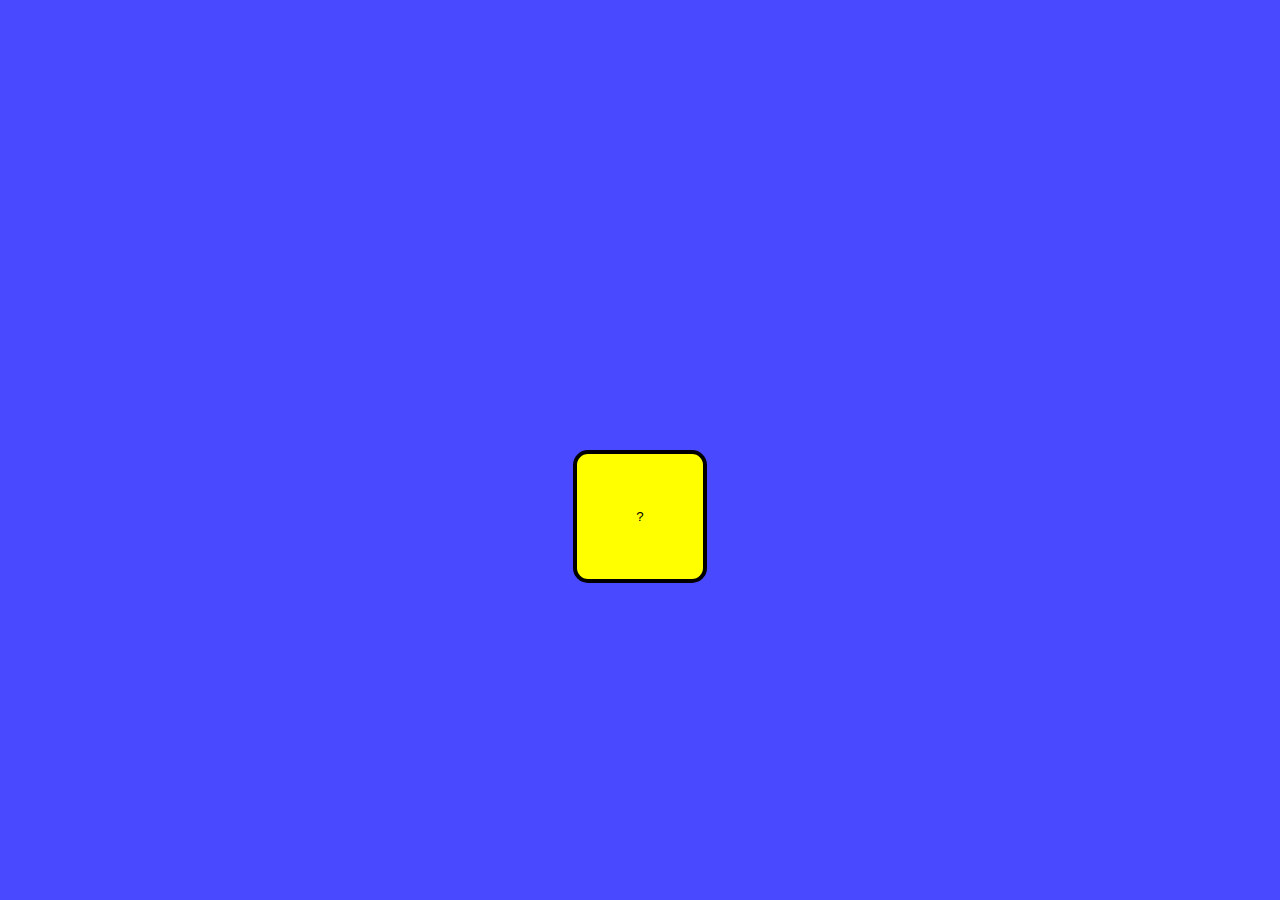
==== index.html @ b7db3da7 "initial commit" ====
<!DOCTYPE html>
<html lang="pt-br">
<head>
    <meta charset="UTF-8">
    <meta name="viewport" content="width=device-width, initial-scale=1.0">
    <link rel="stylesheet" href="style.css">
    <script src="app.js" type="text/javascript"></script>
    <title>Ô bunitão</title>
</head>
<body>
    <header>
        <h1 class="oculto">Ô bunitão</h1>
        <hr class="oculto">
        <button onclick="mostra_elementos()" class="botao" id="botao">?</button>
        <iframe class="oculto" width="560" height="315" src="https://www.youtube.com/embed/zqZd2kJukLY?si=bGhvOLtwLJl7as2D" title="YouTube video player" frameborder="0" allow="accelerometer; autoplay; clipboard-write; encrypted-media; gyroscope; picture-in-picture; web-share" referrerpolicy="strict-origin-when-cross-origin" allowfullscreen></iframe>
        <br>
        <br>
        <!-- <button onmouseover="muda_cor()" onmouseout="retorna_cor()">Outro botao</button> -->

    </header>
</body>
</html>
---- style.css ----
body {
    background-color: rgb(73, 73, 255);
    color: white;
    font-family: Comic Sans;
    font-weight: bold;
    text-align: center;
    margin-top: 50vh;
}

.oculto {
    display: none;
}

#botao {
    width: 10em;
    height: 10em;
    text-align: center;
    background-color: yellow;
    border: solid 4px;
    border-radius: 15px;
    
}

#botao:hover {
    background-color: rgb(237, 223, 32);
}
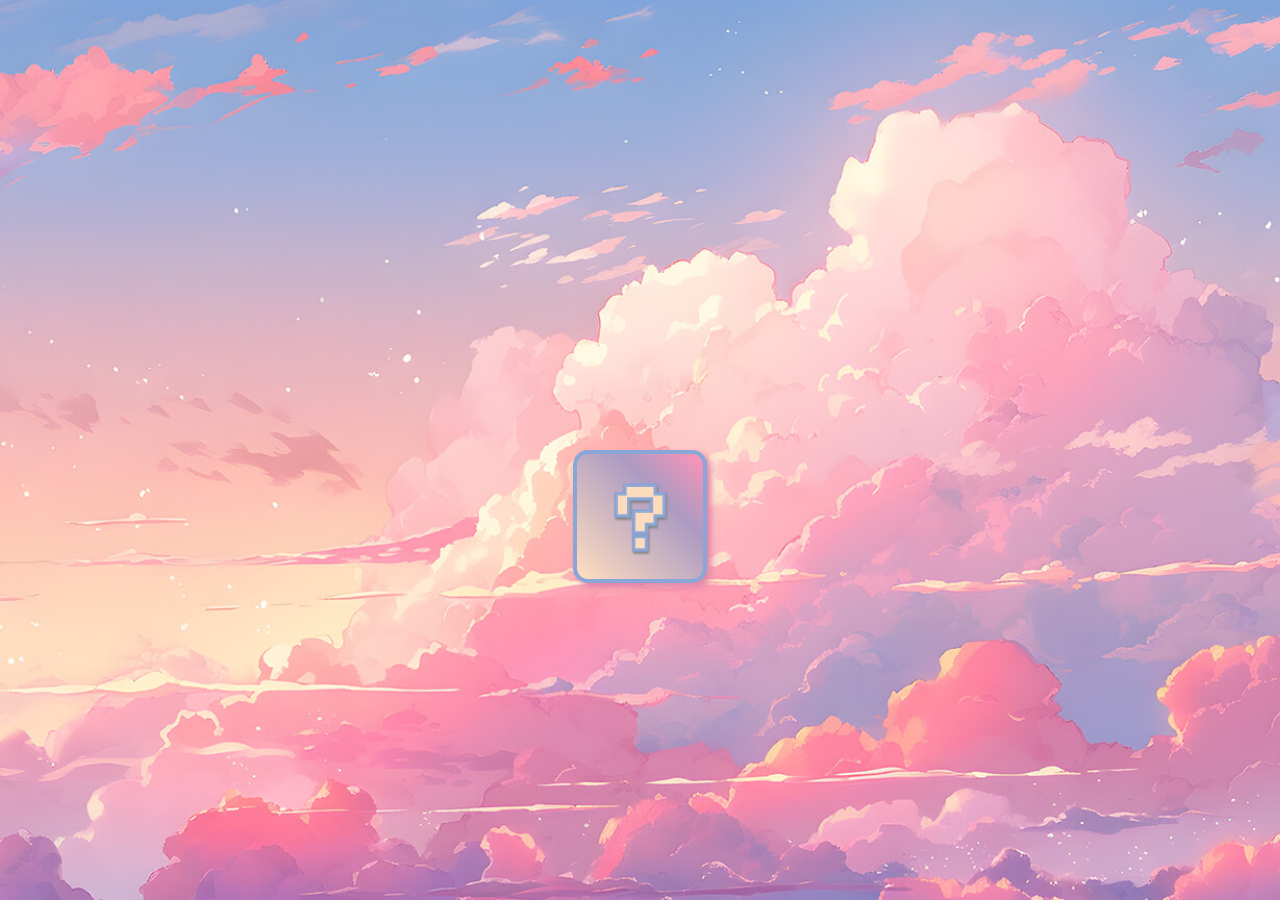
==== commit 30fc7557: "style changes" ====
--- a/index.html
+++ b/index.html
@@ -1,22 +1,38 @@
 <!DOCTYPE html>
 <html lang="pt-br">
-<head>
-    <meta charset="UTF-8">
-    <meta name="viewport" content="width=device-width, initial-scale=1.0">
-    <link rel="stylesheet" href="style.css">
+  <head>
+    <meta charset="UTF-8" />
+    <meta name="viewport" content="width=device-width, initial-scale=1.0" />
+    <link rel="stylesheet" href="style.css" />
+    <link rel="preconnect" href="https://fonts.googleapis.com">
+    <link rel="preconnect" href="https://fonts.gstatic.com" crossorigin>
+    <link href="https://fonts.googleapis.com/css2?family=Pixelify+Sans:wght@400..700&display=swap" rel="stylesheet">
     <script src="app.js" type="text/javascript"></script>
     <title>Ô bunitão</title>
-</head>
-<body>
+  </head>
+  <body>
     <header>
-        <h1 class="oculto">Ô bunitão</h1>
-        <hr class="oculto">
-        <button onclick="mostra_elementos()" class="botao" id="botao">?</button>
-        <iframe class="oculto" width="560" height="315" src="https://www.youtube.com/embed/zqZd2kJukLY?si=bGhvOLtwLJl7as2D" title="YouTube video player" frameborder="0" allow="accelerometer; autoplay; clipboard-write; encrypted-media; gyroscope; picture-in-picture; web-share" referrerpolicy="strict-origin-when-cross-origin" allowfullscreen></iframe>
-        <br>
-        <br>
-        <!-- <button onmouseover="muda_cor()" onmouseout="retorna_cor()">Outro botao</button> -->
-
+      <h1 class="oculto">Ô bunitão</h1>
+      <hr class="oculto" />
+      <button onclick="mostra_elementos()" class="botao" id="botao">
+        <span id="interrogacao">?</span>
+      </button>
+      <div class="oculto">
+        <iframe
+          class="oculto"
+          width="560"
+          height="315"
+          src="https://www.youtube.com/embed/zqZd2kJukLY?si=bGhvOLtwLJl7as2D"
+          title="YouTube video player"
+          frameborder="0"
+          allow="accelerometer; autoplay; clipboard-write; encrypted-media; gyroscope; picture-in-picture; web-share"
+          referrerpolicy="strict-origin-when-cross-origin"
+          allowfullscreen
+        ></iframe>
+      </div>
+      <br />
+      <br />
+      <!-- <button onmouseover="muda_cor()" onmouseout="retorna_cor()">Outro botao</button> -->
     </header>
-</body>
-</html>+  </body>
+</html>
--- a/style.css
+++ b/style.css
@@ -1,7 +1,11 @@
+@import url('https://fonts.googleapis.com/css2?family=Pixelify+Sans:wght@400..700&display=swap');
+
+
 body {
-    background-color: rgb(73, 73, 255);
+    background: url("./cloud.jpg");
+    background-size: cover;
+    background-attachment: fixed;
     color: white;
-    font-family: Comic Sans;
     font-weight: bold;
     text-align: center;
     margin-top: 50vh;
@@ -9,18 +13,49 @@
 
 .oculto {
     display: none;
+    justify-content: center;
+    margin: 2rem 0;
 }
 
 #botao {
     width: 10em;
     height: 10em;
     text-align: center;
-    background-color: yellow;
-    border: solid 4px;
+    background: rgb(255,222,191);
+    background: linear-gradient(45deg, rgba(255,222,191,1) 0%, rgba(172,154,194,1) 67%, rgba(255,148,182,1) 100%);
+    border: solid 4px #88a6d8;
     border-radius: 15px;
-    
+    transition: all ease-in-out 0.25s;
+    animation: slidein 4s infinite ease-in-out;
+    filter: drop-shadow(#e081a9 4px 4px 3px);
 }
 
 #botao:hover {
-    background-color: rgb(237, 223, 32);
-}+    /* background-color: rgb(237, 223, 32); */
+    filter: brightness(1.2);
+
+}
+
+#interrogacao {
+    font-family: "Pixelify Sans", sans-serif;
+    font-weight: bold;
+    font-size: 100px;
+    color: #FCDCBC;
+    -webkit-text-stroke: #88a5d8e5 3.5px;
+    filter: drop-shadow(gray 1px 2px 1px);
+}
+
+@keyframes slidein {
+    0% {
+      transform: translateY(0%);
+    }
+  
+    50% {
+      transform: translateY(25%);
+    }
+
+    100% {
+        transform: translateY(0%);
+    }
+  }
+  